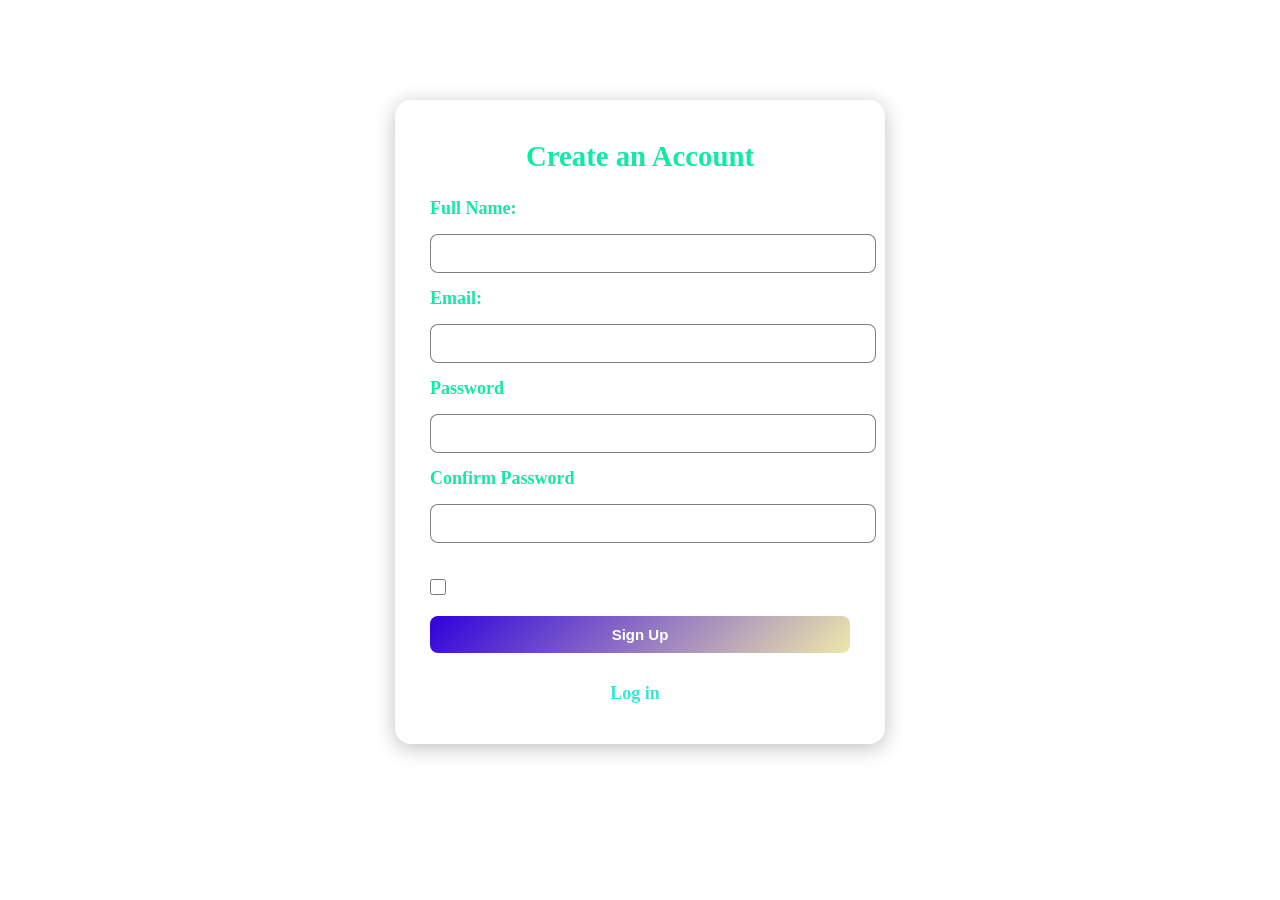
==== task3/Sign Up.html @ 93b9d9a3 "Add files via upload" ====
<!DOCTYPE html>
<html lang="en">
<head>
    <meta charset="UTF-8">
    <meta name="viewport" content="width=device-width, initial-scale=1.0">
    <link rel="stylesheet" href="css.css">
    <title>Sign Up</title>
</head>
<body class="signup-body">
    <div class="sign">
        <h2>Create an Account</h2>
    <form action="#" class="signup-form">
        <label for="username">Full Name:</label>
        <input type="text" id="username" name="username" placeholder="Enter your full Name*" required>

        <label for="email">Email:</label>
        <input type="email" id="email" name="email" placeholder="Enter your Email*" required>
        <label for="password">Password</label>
        <input type="password" id="password" name="password" placeholder="Enter strong Password*" required>
        <label for="password"> Confirm Password</label>
        <input type="password" id="password" name="password" placeholder="Confirm Password*" required>
        <div class="remember">
        <p><input type="checkbox" id="remember"> Remember me</p>
        </div>

        <button type="submit">Sign Up</button>
        <p>Already have account? <a href="Log In.html">Log in</a></p>

    </form>
    </div>
</body>
</html>
---- task3/css.css ----
*{
    padding: 0;
    margin: 0;
}

/* ===========================
    LOGIN FORM
   =========================== */
.login-body{
    background-image:url("https://images.unsplash.com/photo-1432821596592-e2c18b78144f?fm=jpg&ixid=M3wxMjA3fDB8MHxzZWFyY2h8NHx8bG9naW58ZW58MHx8MHx8fDA%3D&ixlib=rb-4.1.0&q=60&w=3000");
    background-position: center;
    background-repeat: no-repeat;
    background-size: cover;
    background-attachment: fixed;
}
.login {
  max-width: 420px;
  margin: 100px auto;
  background: rgba(255, 255, 255, 0.15);
  backdrop-filter: blur(100px);
  border-radius: 16px;
  padding: 40px 35px;
  box-shadow: 0 4px 20px rgba(0,0,0,0.25);
  text-align: center;
  color: #fff;
}

.login h2 {
  font-size: 1.8em;
  margin-bottom: 25px;
  color: #ffdd00;
}

.login-form {
  display: flex;
  flex-direction: column;
  gap: 15px;
  text-align: left;
}

/* labels */
.login-form label {
     font-size: 18px;
  font-weight: bolder;
  color: #ffdd00;
  
}

/* input fields */

.login-form input[type="email"],
.login-form input[type="password"] {
  width: 100%;
  padding: 10px 12px;
  border: 1px solid rgba(0, 0, 0, 0.5);
  border-radius: 8px;
  background: rgba(255, 255, 255, 0.1);
  color: #000000;
  font-size: 15px;
  outline: none;
  transition: 0.3s;
}

.login-form input::placeholder {
  color: #000000;
}

.login-form input:focus {
  border-color: #ffdd00;
  background: rgba(255,255,255,0.2);
}



/* button */
.login-form button {
  background: linear-gradient(135deg, #eee8ab, #59e7e7);
  color: #fff;
  font-weight: 600;
  padding: 10px 0;
  border: none;
  border-radius: 8px;
  cursor: pointer;
  transition: 0.3s;
  font-size: 15px;
}

.login-form button:hover {
  background: linear-gradient(135deg, #59e7e7, #eee8ab);
  transform: translateY(-2px);
}

/* login link */
.login-form p {
  margin-top: 15px;
  color: #000000;
  font-weight: bolder;
}

.login-form a {
  color: #ff9d00;
  font-size: 18px;
  font-weight: 900;
  text-decoration: none;
  transition: 0.3s;
}

.login-form a:hover {
  color: #ff0000;
  text-decoration: underline;
}


/* ===========================
    SIGN FORM
   =========================== */
.signup-body{
    background-image:url("https://images.rawpixel.com/image_800/cHJpdmF0ZS9sci9pbWFnZXMvd2Vic2l0ZS8yMDIzLTA4L3Jhd3BpeGVsb2ZmaWNlMjBfM2RfbW9kZXJuX3dhdmVfY3VydmVfYWJzdHJhY3RfaGFsZnRvbmVfZ3JhZGllbl8xZTJhY2M3Mi1jZTU3LTQ0NjItOGQzNS1lOTI4YzI5NzcxMTdfMS5qcGc.jpg");
    background-position: center;
    background-repeat: no-repeat;
    background-size: cover;
    background-attachment: fixed;
}
.sign{
  max-width: 420px;
  margin: 100px auto;
  background: rgba(255, 255, 255, 0.15);
  backdrop-filter: blur(100px);
  border-radius: 16px;
  padding: 40px 35px;
  box-shadow: 0 4px 20px rgba(0,0,0,0.25);
  text-align: center;
  color: #fff;
}

.sign h2 {
  font-size: 1.8em;
  margin-bottom: 25px;
  color: #0feaa5;
}

.signup-form {
  display: flex;
  flex-direction: column;
  gap: 15px;
  text-align: left;
}

/* labels */
.signup-form label {
    font-size: 18px;
  font-weight: bolder;
  color: #0feaa5;
  
}

/* input fields */
.signup-form input[type="text"],
.signup-form input[type="email"],
.signup-form input[type="password"] {
  width: 100%;
  padding: 10px 12px;
  border: 1px solid rgba(0, 0, 0, 0.5);
  border-radius: 8px;
  background: rgba(255, 255, 255, 0.1);
  color: #000000;
  font-size: 15px;
  outline: none;
  transition: 0.3s;
}

.signup-form input::placeholder {
  color: #ffffff;
}

.signup-form input:focus {
  border-color: #ff0000;
  background: rgba(255,255,255,0.2);
}
.remember {
  display: flex;
  font-size: medium;
  align-items: center;
  gap: 7px;
  margin-top: 5px;
}

.remember input[type="checkbox"] {
  accent-color: #0feaa5;
  width: 16px;
  height: 18px;
}



/* button */
.signup-form button {
  background: linear-gradient(135deg, #3000dd, #eee8ab);
  color: #fff;
  font-weight: 600;
  padding: 10px 0;
  border: none;
  border-radius: 8px;
  cursor: pointer;
  transition: 0.3s;
  font-size: 15px;
}

.signup-form button:hover {
  background: linear-gradient(135deg, #eee8ab, #3000dd);
  transform: translateY(-2px);
}

/* login link */
.signup-form p {
  margin-top: 15px;
  font-size: 18px;
  color: #ffffff;
  font-weight: bolder;
}

.signup-form a {
  color: #30ead7;
  font-weight: bold;
  text-decoration: none;
  transition: 0.3s;
}

.signup-form a:hover {
  color: #ff00fb;
  text-decoration: underline;
}

/* ===========================
    forget FORM
   =========================== */
.Forget-body{
    background-image:url("https://plus.unsplash.com/premium_photo-1681487916420-8f50a06eb60e?fm=jpg&ixid=M3wxMjA3fDB8MHxzZWFyY2h8MXx8bG9naW4lMjBwYWdlfGVufDB8fDB8fHww&ixlib=rb-4.1.0&q=60&w=3000");
    background-position:center ;
    background-repeat: no-repeat;
    background-size: cover;
    background-attachment: fixed;
}
.Forget {
  max-width: 420px;
  margin: 100px auto;
  background: rgba(255, 255, 255, 0.15);
  backdrop-filter: blur(1px);
  border-radius: 16px;
  padding: 40px 35px;
  box-shadow: 0 4px 20px rgba(0,0,0,0.25);
  text-align: center;
  color: #fff;
}

.Forget h2 {
  font-size: 1.8em;
  margin-bottom: 25px;
  color: #0d00c5;
}

.Forget-form {
  display: flex;
  flex-direction: column;
  gap: 15px;
  text-align: left;
}

/* labels */
.Forget-form label {
  font-weight: bolder;
  color: #0f7cea;
  
}

/* input fields */

.Forget-form input[type="email"],
.Forget-form input[type="password"] {
  width: 100%;
  padding: 10px 12px;
  border: 1px solid rgba(0, 0, 0, 0.5);
  border-radius: 8px;
  background: rgba(255, 255, 255, 0.1);
  color: #000000;
  font-size: 15px;
  outline: none;
  transition: 0.3s;
}

.Forget-form input::placeholder {
  color: #000000;
}

.Forget-form input:focus {
  border-color: #ffea00;
  background: rgba(255,255,255,0.2);
}



/* button */
.Forget-form button {
  background: linear-gradient(135deg,   #00e4f5, #f7ec6f);
  color: #fff;
  font-weight: 600;
  padding: 10px 0;
  border: none;
  border-radius: 8px;
  cursor: pointer;
  transition: 0.3s;
  font-size: 15px;
}

.Forget-form button:hover {
  background: linear-gradient(135deg, #f7ec6f, #00e4f5);
  transform: translateY(-2px);
}
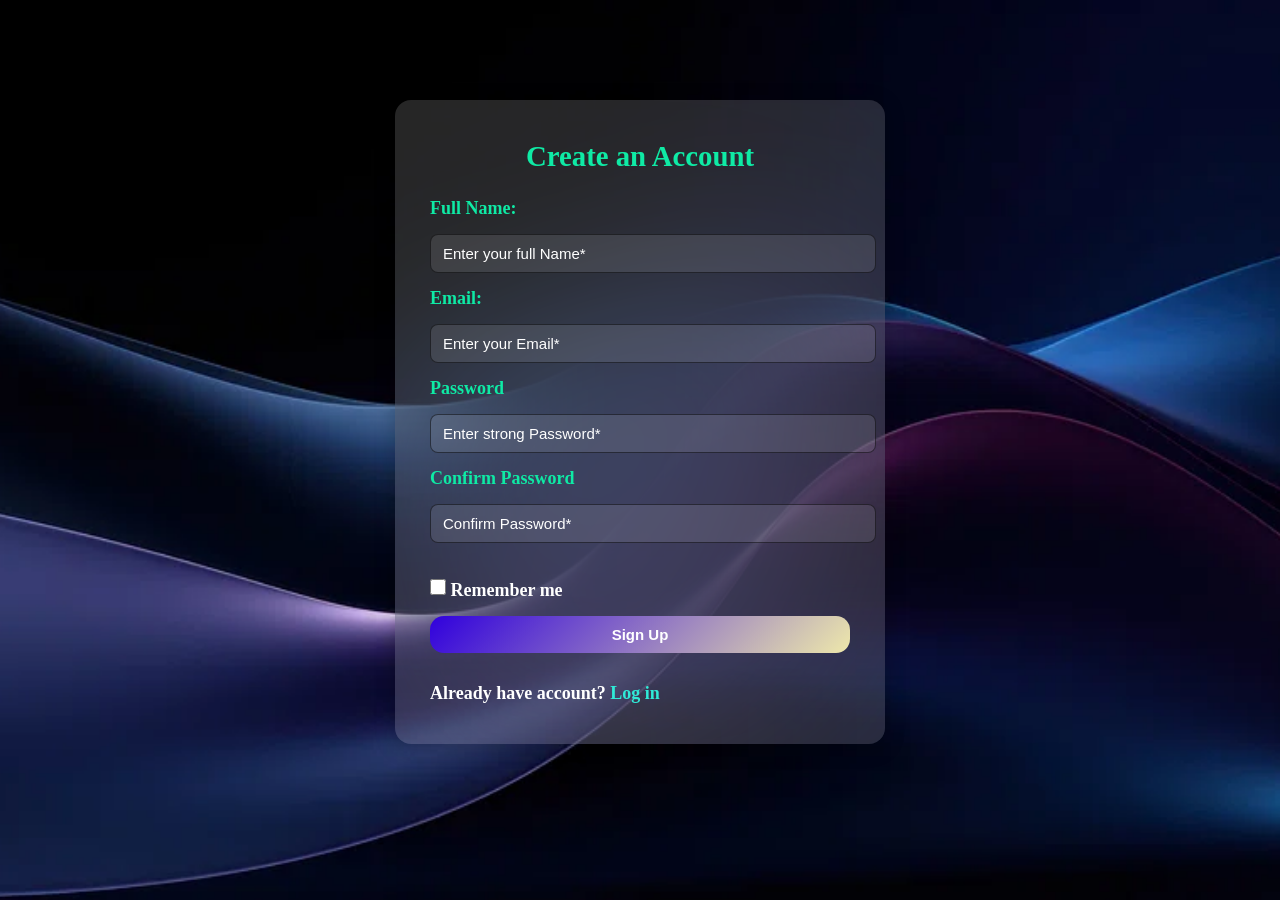
==== commit bfbbc795: "Update Sign Up.html" ====
--- a/task3/Sign Up.html
+++ b/task3/Sign Up.html
@@ -24,9 +24,10 @@
         </div>
 
         <button type="submit">Sign Up</button>
-        <p>Already have account? <a href="Log In.html">Log in</a></p>
+        <p>Already have account? <a href="index.html">Log in</a></p>
 
     </form>
     </div>
 </body>
-</html>+
+</html>
--- a/task3/css.css
+++ b/task3/css.css
@@ -7,7 +7,7 @@
     LOGIN FORM
    =========================== */
 .login-body{
-    background-image:url("https://images.unsplash.com/photo-1432821596592-e2c18b78144f?fm=jpg&ixid=M3wxMjA3fDB8MHxzZWFyY2h8NHx8bG9naW58ZW58MHx8MHx8fDA%3D&ixlib=rb-4.1.0&q=60&w=3000");
+    background-image:url("/task3/Pictures/log\ in.jpeg");
     background-position: center;
     background-repeat: no-repeat;
     background-size: cover;
@@ -115,7 +115,7 @@
     SIGN FORM
    =========================== */
 .signup-body{
-    background-image:url("https://images.rawpixel.com/image_800/cHJpdmF0ZS9sci9pbWFnZXMvd2Vic2l0ZS8yMDIzLTA4L3Jhd3BpeGVsb2ZmaWNlMjBfM2RfbW9kZXJuX3dhdmVfY3VydmVfYWJzdHJhY3RfaGFsZnRvbmVfZ3JhZGllbl8xZTJhY2M3Mi1jZTU3LTQ0NjItOGQzNS1lOTI4YzI5NzcxMTdfMS5qcGc.jpg");
+    background-image:url("/task3/Pictures/Sign\ up.jpg");
     background-position: center;
     background-repeat: no-repeat;
     background-size: cover;
@@ -200,8 +200,7 @@
   font-weight: 600;
   padding: 10px 0;
   border: none;
-  border-radius: 8px;
-  cursor: pointer;
+  border-radius: 14px;
   transition: 0.3s;
   font-size: 15px;
 }
@@ -235,7 +234,7 @@
     forget FORM
    =========================== */
 .Forget-body{
-    background-image:url("https://plus.unsplash.com/premium_photo-1681487916420-8f50a06eb60e?fm=jpg&ixid=M3wxMjA3fDB8MHxzZWFyY2h8MXx8bG9naW4lMjBwYWdlfGVufDB8fDB8fHww&ixlib=rb-4.1.0&q=60&w=3000");
+    background-image:url("/task3/Pictures/Forget.jpeg");
     background-position:center ;
     background-repeat: no-repeat;
     background-size: cover;
@@ -301,7 +300,7 @@
 
 /* button */
 .Forget-form button {
-  background: linear-gradient(135deg,   #00e4f5, #f7ec6f);
+  background: linear-gradient(135deg,   #004ef5, #f7ec6f);
   color: #fff;
   font-weight: 600;
   padding: 10px 0;
@@ -313,7 +312,17 @@
 }
 
 .Forget-form button:hover {
-  background: linear-gradient(135deg, #f7ec6f, #00e4f5);
+  background: linear-gradient(135deg, #f7ec6f, #004ef5);
   transform: translateY(-2px);
 }
-
+.Forget-form p {
+  margin-top: 15px;
+  font-size: 18px;
+  color: #ffffff;
+  font-weight: bolder;
+}
+.Forget-form a:hover {
+  color: #ff0048;
+  text-decoration: underline;
+}
+
